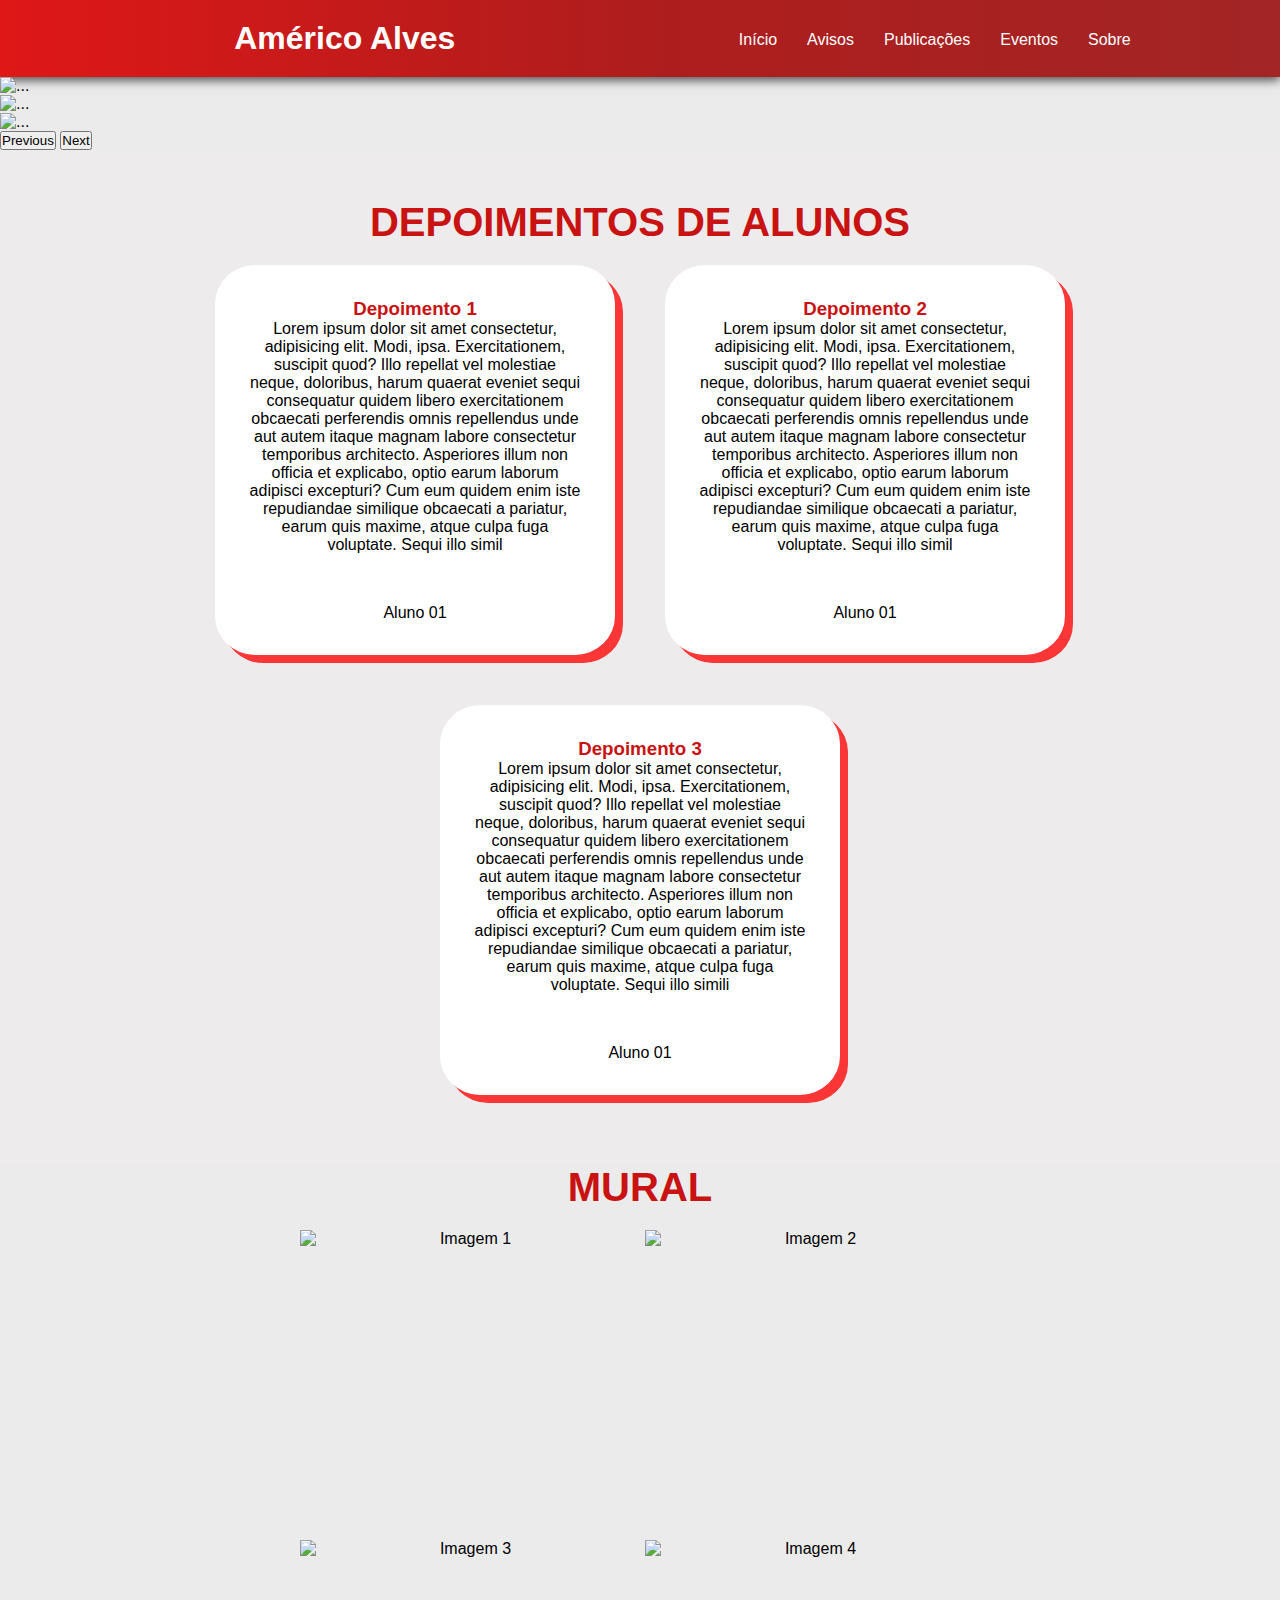
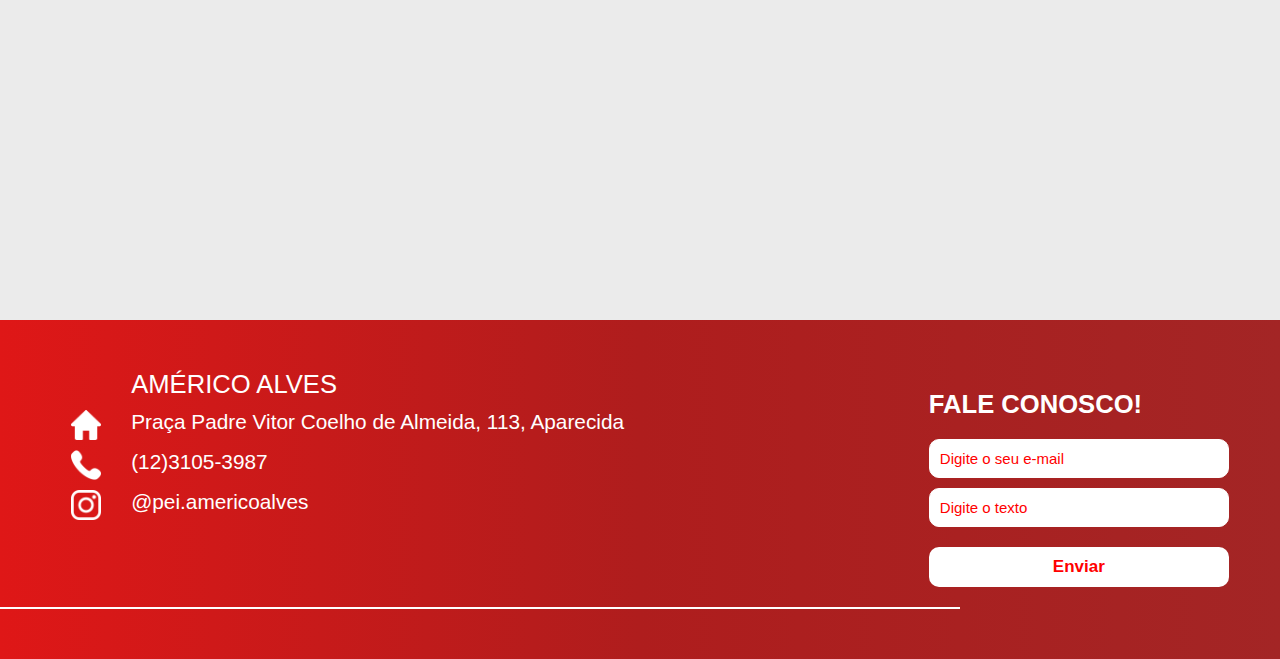
==== index.html @ 0c9ecbf3 "ajustando site" ====
<!DOCTYPE html>
<html lang="pt-BR">

<head>
  <meta charset="UTF-8">
  <meta name="viewport" content="width=device-width, initial-scale=1.0">
  <title>Escola Américo Alves</title>
  <link rel="shortcut icon" href="img/Logo Américo-depositphotos-bgremover (1).png">
  <link href="https://cdn.jsdelivr.net/npm/remixicon@3.2.0/fonts/remixicon.css" rel="stylesheet">
  <link rel="stylesheet" href="estilos/style.css">
  <link rel="stylesheet" href="estilos/responsive.css">
  <link href="https://cdn.jsdelivr.net/npm/bootstrap@5.3.1/dist/css/bootstrap.min.css" rel="stylesheet" integrity="sha384-4bw+/aepP/YC94hEpVNVgiZdgIC5+VKNBQNGCHeKRQN+PtmoHDEXuppvnDJzQIu9" crossorigin="anonymous">
</head>

<body>
  <header>
    <nav class="nav-bar">
        <div class="logo">
            <img class="logoamerico" src="img/Logo Américo-depositphotos-bgremover (1).png" alt="">
           <h1>Américo Alves</h1>
        </div>
        <div class="nav-list">
            <ul>
              <li class="nav-item"><a href="/index.html" class="nav-link">Início</a></li>
              <li class="nav-item"><a href="/avisos.html" class="nav-link">Avisos</a></li>
              <li class="nav-item"><a href="/publicacoes.html" class="nav-link">Publicações</a></li>
              <li class="nav-item"><a href="/eventos.html" class="nav-link">Eventos</a></li>
              <li class="nav-item"><a href="/sobre.html" class="nav-link">Sobre</a></li>
            </ul>
        </div>
       

        <div class="mobile-menu-icon">
            <button onclick="menuShow()"><img class="icon" src="img/menu-aberto.png"alt=""></button>
        </div>
    </nav>
    <div class="mobile-menu">
        <ul>
            <li class="nav-item"><a href="index.html" class="nav-link">Início</a></li>
            <li class="nav-item"><a href="avisos.html" class="nav-link">Avisos</a></li>
            <li class="nav-item"><a href="publicacoes.html" class="nav-link">Publicações</a></li>
            <li class="nav-item"><a href="eventos.html" class="nav-link">Eventos</a></li>
            <li class="nav-item"><a href="sobre.html" class="nav-link">Sobre</a></li>
        </ul>

    </div>
</header>


  <!-- carrossel bootstrap-->
  <div id="carouselExample" class="carousel slide">
    <div class="carousel-inner">
      <div class="carousel-item active">
        <img src="img/Banners Site américo (1).png" class="d-block w-100" alt="...">
      </div>
      <div class="carousel-item">
        <img src="img/Banners Site américo.png" class="d-block w-100" alt="...">
      </div>
      <div class="carousel-item">
        <img src="img/Banners Site américo (1).png" class="d-block w-100" alt="...">
      </div>
    </div>
    <button class="carousel-control-prev" type="button" data-bs-target="#carouselExample" data-bs-slide="prev">
      <span class="carousel-control-prev-icon" aria-hidden="true"></span>
      <span class="visually-hidden">Previous</span>
    </button>
    <button class="carousel-control-next" type="button" data-bs-target="#carouselExample" data-bs-slide="next">
      <span class="carousel-control-next-icon" aria-hidden="true"></span>
      <span class="visually-hidden">Next</span>
    </button>
  </div>

  <main>
  

    <section class="depoimentos">
      <h2 class="depoimentos__titulo">DEPOIMENTOS DE ALUNOS</h2>
      <div class="depoimentos__cards">

        <div class="cards">
          <h3>Depoimento 1</h3>
          <p>Lorem ipsum dolor sit amet consectetur, adipisicing elit. Modi, ipsa. Exercitationem, suscipit quod? Illo repellat vel molestiae neque, doloribus, harum quaerat eveniet sequi consequatur quidem libero exercitationem obcaecati perferendis omnis repellendus unde aut autem itaque magnam labore consectetur temporibus architecto. Asperiores illum non officia et explicabo, optio earum laborum adipisci excepturi? Cum eum quidem enim iste repudiandae similique obcaecati a pariatur, earum quis maxime, atque culpa fuga voluptate. Sequi illo simil  </p>
          <p class="footer-card">Aluno 01</p>
          
        </div>
        <div class="cards">
          <h3>Depoimento 2</h3>
          <p>Lorem ipsum dolor sit amet consectetur, adipisicing elit. Modi, ipsa. Exercitationem, suscipit quod? Illo repellat vel molestiae neque, doloribus, harum quaerat eveniet sequi consequatur quidem libero exercitationem obcaecati perferendis omnis repellendus unde aut autem itaque magnam labore consectetur temporibus architecto. Asperiores illum non officia et explicabo, optio earum laborum adipisci excepturi? Cum eum quidem enim iste repudiandae similique obcaecati a pariatur, earum quis maxime, atque culpa fuga voluptate. Sequi illo simil </p>
          <p class="footer-card">Aluno 01</p>
        </div>
        <div class="cards">
          <h3>Depoimento 3</h3>
          <p>Lorem ipsum dolor sit amet consectetur, adipisicing elit. Modi, ipsa. Exercitationem, suscipit quod? Illo repellat vel molestiae neque, doloribus, harum quaerat eveniet sequi consequatur quidem libero exercitationem obcaecati perferendis omnis repellendus unde aut autem itaque magnam labore consectetur temporibus architecto. Asperiores illum non officia et explicabo, optio earum laborum adipisci excepturi? Cum eum quidem enim iste repudiandae similique obcaecati a pariatur, earum quis maxime, atque culpa fuga voluptate. Sequi illo simili
          </p>
          <p class="footer-card">Aluno 01</p>
        </div>
      </div>
    </section>



    <section class="mural">
      <h2 class="mural__titulo">MURAL</h2>
      <div class="mural__imagens">
        <img src="img/jovens1.jpg" alt="Imagem 1">
        <img src="img/jovens2.jpg" alt="Imagem 2">
        <img src="img/jovens3.jpg" alt="Imagem 3">
        <img src="img/jovens4.jpg" alt="Imagem 4">
      </div>
    </section>

    
    <footer>
      <div class="container-footer">
          <div class="row-footer">    
              <!-- footer col-->
              <div class="footer-col">
                <div class="container-logo">
                <img src="img/Logo Américo-depositphotos-bgremover (1).png" alt="">
                  <h4>Américo Alves</h4>
                </div>
                  <ul>
                    <li class="list-contato"><img class="icons" src="img/casa.png" alt="">
                      <p>Praça Padre Vitor Coelho de Almeida, 113, Aparecida </p>
                    </li>

                    <li class="list-contato"><img class="icons" src="img/telefone.png" alt="">
                      <p>(12)3105-3987</p>
                    </li> 

                    <li class="list-contato"><img class="icons" src="img/logotipo-do-instagram.png" alt="">
                      <p>@pei.americoalves</p>                 
                    </li> 

                  </ul>
              </div>
       
              <div class="faleconosco" >
                  <h4>Fale Conosco!</h4>
                  <div class="form-faleconosco" >
                      <form>
                          <input type="email" placeholder="Digite o seu e-mail" required>
                          <input type="text" placeholder="Digite o texto" required>
                          <button>Enviar</button>
                      </form>
                  </div>
              </div>
          </div>
      </div>
      <div class="linha"></div>
  </footer>
    

  </main>
</body>
</html>




<script src="script.js"> </script>
<script src="https://cdn.jsdelivr.net/npm/bootstrap@5.3.1/dist/js/bootstrap.bundle.min.js" integrity="sha384-HwwvtgBNo3bZJJLYd8oVXjrBZt8cqVSpeBNS5n7C8IVInixGAoxmnlMuBnhbgrkm" crossorigin="anonymous"></script>

</body>
</html>
---- estilos/style.css ----
@import url('https://fonts.googleapis.com/css2?family=Montserrat:ital,wght@0,100;0,200;0,300;0,400;0,500;0,600;0,700;0,800;0,900;1,100;1,200;1,300;1,400;1,500;1,600;1,700;1,800;1,900&family=Poppins:ital,wght@0,100;0,200;0,300;0,400;0,500;0,600;0,700;0,800;0,900;1,100;1,200;1,300;1,400;1,500;1,600;1,700;1,800;1,900&display=swap');
@import url('https://fonts.googleapis.com/css2?family=Poppins:wght@200;300;400;500;600;700&display=swap');
@import url('https://fonts.googleapis.com/css2?family=Inter:wght@200;300;400;500&display=swap');

* {
	margin: 0;
	padding: 0;
	box-sizing: border-box;
	font-family: sans-serif;
}

:root {
  --bgcolor: #EBEBEB;
  --vermelhoescuro:#950303 ;
  --vermelhoclaro:#c91212;;
}

body {
	background-color: var(--bgcolor);
}

html, body {
  overflow-x: hidden;
 }

a{
  text-decoration: none;
}

header {
  background-image: linear-gradient(to right, #df1717,#af1d1d, #a32525);
  box-shadow: 0px 3px 10px #464646;
}

.icon{
  width: 20px;
}
.nav-bar {
    padding: 20px 0px 20px 0px;
    display: flex;
    align-items: center;
    justify-content: space-around;
    flex-direction: row;
    align-content: center;
    
  }

.logo {
    display: flex;
    align-items: center;
    gap: 15px;
}

.logo img {
  width: 85px;
 }

.logo h1 {
  font-size: 2rem;
  margin: 0;
  color: #FFFFFF;
  
 }

.nav-list {
    display: flex;
    align-items: center;
    color: white;
    font-size: 1.3rem;
}

.nav-list ul {
    display: flex;
    justify-content: center;
    list-style: none;
    margin: 0;
    font-size: 1.2rem;
}

.nav-item {
    margin: 0 15px;
}

.nav-link {
    text-decoration: none;
    font-size: 1rem;
    color: #fff;
    font-weight: 400;
    transition: 0.6s;
}
.nav-link:hover {
  border-bottom:1.5px solid #FFFFFF;
}

.mobile-menu-icon {
    display: none;
}

.mobile-menu {
    display: none;
}

main{
  background-color: var(--bgcolor);
}

  
/* =====================================*/
/* Estilos para a seção de depoimentos */
/* =====================================*/
.depoimentos {
    background-color: #edebeb; 
    padding: 20px;
    text-align: center;
  }
  
  .depoimentos__titulo {
    color: var(--vermelhoclaro); 
    font-size: 2.5rem;
    margin-top: 30px;
  }
    
  .depoimentos__cards {
    display: flex;
    flex-direction: row;
    justify-content: center;
    align-items: center;
    
    gap: 50px;
    flex-wrap: wrap;
    margin: 20px 0px 50px 0px;
  }

  .cards {
    background-color: rgb(255, 255, 255);
    padding: 33px;
    width: 400px;
    height: 100%;
    box-shadow: 8px 8px  rgba(255, 0, 0, 0.772);
    display: flex;
    border-radius: 10% ;
    align-items: center;
    text-align: center;
    flex-direction: column;
    transition: 0.5s;  
}
.cards:hover{
    transform: scale(1.05);
    color: #FFFFFF;
    box-shadow: 12px 12px  rgb(255, 0, 0);
}

  .cards h3 {
    color: var(--vermelhoclaro); 
  }
  .cards p {
    color: #000000; 
    font-size: 1rem;
  }

.footer-card{
  margin-top: 50px;
}
  
.mural {
    background-color: #EBEBEB; 
    text-align: center;
  }
  
  .mural__titulo {
    color: var(--vermelhoclaro); 
    font-size: 2.5rem;
  }
  
  .mural__imagens {
    display: grid;
    grid-template-columns: repeat(2, 1fr); 
    grid-template-rows: repeat(2, 300px); 
    gap: 10px; 
    margin: 20px 300px 80px 300px;
    margin-top: 20px;
    margin-left: 300px;
    margin-right: 300px;
  }
  
  .mural__imagens img {
    width: 100%;
    height: 100%;
    object-fit: cover;  
  }



footer{
  background-image: linear-gradient(to right, #df1717,#af1d1d, #a32525);
  padding: 50px 0;
  

}

.container-footer{
    max-width: 1400px;
    padding: 0 4%;
    margin: auto;
   
}
.row-footer{
    display: flex;
    
    justify-content: space-between; 

}

.list-contato{
  display: flex;
  flex-direction: column;
  padding-left: 20px;
  color: white;
  font-size: 1.3rem;
}
.list-contato .icons{
  width: 30px;
  height: 30px;
}

.footer-col img{
  width:80px;
}

.footer-col h4{
    font-size: 1.6rem;
    color: white;
    font-weight: 500;
    position: relative;
    text-transform: uppercase;
    width: 250px;
    height: 30px;
    margin: 0;
    display: flex;
    flex-direction: row;
}


.container-logo{
  width: 350px;

  display: flex;
  flex-direction: row;
  align-items: center;
}

.footer-col ul{
    list-style: none;
    padding: 0;
    width: 100%;  
}

.footer-col ul li{
    margin: 10px 0;
    width:100%;
    display: flex;
    flex-direction: row;
    gap: 30px;
}

.footer-col ul li a{
    font-size: 1.2rem;
    text-transform: capitalize;
    color: white;
    text-decoration: none;
    font-weight: 300;
    display: block;
    transition: all 0.3s ease;
    
}
.footer-col ul li a:hover{
    color: #cecdcd;
    padding-left: 10px;
}

.faleconosco{ 
  display: flex;
  flex-direction: column;
  margin-top: 20px;
  width: 300px;
}
.faleconosco h4{ 
  font-size: 1.6rem;
  color: #FFFFFF;
  text-transform: uppercase;
  padding-bottom: 20px ;
}
.faleconosco form{ 
  display: flex;
  flex-direction: column;
  gap: 10px;
}

.faleconosco .form-faleconosco input{
    width: 100%;
    padding: 10px;
    font-size: 15px;
    outline: none;
    border: 1px solid white;
    color: rgb(255, 1, 1);
    background-color: #ffffff;
    border-radius: 10px;
}

.faleconosco .form-faleconosco input::placeholder{
    color: rgb(255, 0, 0);
}
.faleconosco .form-faleconosco button{
    width: 100%;
    margin-top: 10px;
    padding: 10px; 
    font-size: 17px;
    outline: none;
    border: none;
    cursor: pointer;
    color: #ff0000;
    border-radius: 3px;
    font-weight: bold;
    background-color: white;  
    border-radius: 10px;      
}
.linha{
  width: 75%;
  border: 1px solid #ffffff;
  margin-top: 20px;
}

  @media screen and (min-width: 1025px) and (max-width: 1200px) {

    .logo img {
      width: 85px;
     }
    
     .logo h1 {
      font-size: 1.8rem;
      margin: 0;
     }
    
     .nav-bar {
      padding: 20px 0px 20px 0px;
      display: flex;
      align-items: center;
      justify-content: space-around;
      flex-direction: row;
      align-content: center;
    }

    .cards {
      width: 600px; 
      display: flex;
     }

    .depoimentos__cards {
      gap: 50px;
      margin: 20px 0px 50px 0px;
    }
    .depoimentos__titulo{
      margin-top: 50px;
    }

    .mural__imagens {
      margin: 70px 100px;
  }
 
  }
/*========================================*/
/*========================================*/ 






@media screen and (min-width:769px) and (max-width: 1024px) {

.logo img {
  width: 80px;
 }

 .logo h1 {
  font-size: 1.6rem;
  margin: 0;
 }

 .nav-bar {
  padding: 20px 0px 20px 0px;
  display: flex;
  align-items: center;
  justify-content: space-around;
  flex-direction: row;
  align-content: center;
}
  .cards {
    width: 580px;
    display: flex;
  } 
  .depoimentos__cards{
    gap: 50px;
    margin-top: 20px;
  }
  .mural__imagens {
    margin: 20px 100px 40px 100px;
  }
     
}


/*========================================*/
/*========================================*/




/*========================================*/
/*========================================*/
@media screen and (min-width: 481px) and (max-width: 768px){

  .footer-col{
    width: 70%;
    margin-bottom: 30px;
}
  .logo img {
    width: 70px;
   }
   .logo h1 {
    font-size: 1.5rem;
    margin: 0;
   }

  .nav-bar {
    padding: 10px 0px 10px 0px;
    display: flex;
    align-items: center;
    justify-content: space-around;
    flex-direction: row;
    align-content: center;
}
.row-footer{
  flex-wrap: wrap;
}
.nav-item {
    display: none;
}
.login-button {
    display: none;
}
.mobile-menu-icon {
    display: block;
}
.mobile-menu-icon button {
    background-color: transparent;
    border: none;
    cursor: pointer;
}
.mobile-menu ul {
    display: flex;
    flex-direction: column;
    text-align: center;
    padding-bottom: 1rem;
    margin: 0;
    padding: 0;
    padding-bottom: 30px;
    color: #fff;
    background-image: linear-gradient(to right, #df1717,#af1d1d, #a32525);
}
.mobile-menu .nav-item {
    display: block;
    padding-top: 1.2rem;
}
.mobile-menu .login-button {
display: block;
padding: 1rem 2rem;
}

.mobile-menu .login-button button {
width: 100%;
}

.open {
display: block;
}

.cards {
width: 580px; 
display: flex;
font-size: 1rem;
}   

.depoimentos__cards {
gap: 30px;
margin-top: 10px;
}

.depoimentos__titulo {
font-size: 2rem;
}

.faleconosco{
margin-top: 0;
gap: 10px;
}
.faleconosco h4{
margin: 0;
padding-bottom: 0;
padding-top: 7px;
}
.mural__imagens {
margin: 20px 40px 40px 40px;
grid-template-columns: repeat(2, 1fr);
grid-template-rows: repeat(2, 150px);
}
.mural__titulo{
font-size: 1.8rem;
}
.footer-col ul li {
padding: 0;
font-size: 1rem;
}
.container-logo img {
width: 50px;
position: relative;
right: 10px;
}

.footer-col ul li {
gap: 20px;
}

}

/*========================================*/
/*========================================*/





/*========================================*/
/*========================================*/
@media screen and (max-width: 480px) {

.logo img {
  width: 60px;
}
.logo h1 {
  font-size: 1.2rem;
  margin: 0;
}
.row-footer{
  flex-wrap: wrap;
}
.nav-bar {
  padding: 10px 10px 10px 10px;
}
.nav-item {
  display: none;
}
.login-button {
  display: none;
}
.mobile-menu-icon {
  display: block;  
}
.mobile-menu-icon button {
    background-color: transparent;
    border: none;
    cursor: pointer;
}
.mobile-menu ul {
    display: flex;
    flex-direction: column;
    text-align: center;
    padding-bottom: 1rem;
    margin: 0;
    padding: 0;
    padding-bottom: 30px;
    color: #fff;
    background-image: linear-gradient(to right, #df1717,#af1d1d, #a32525);
}
.mobile-menu .nav-item {
    display: block;
    padding-top: 1.2rem;
}
.mobile-menu .login-button {
    display: block;
    padding: 1rem 2rem;
}
.mobile-menu .login-button button {
    width: 100%;

}
.mobile-menu-icon {
  display: block;
  
}
.open {
    display: block;
}
  .depoimentos__cards {
    margin-top: 20px;
  }
  .depoimentos__titulo {
    font-size: 1.8rem;
    padding-top: 0;
    margin: 0;
  }

  .depoimentos__cards{
    gap: 30px;
  }

  .cards {
    width: 400px; 
    display: flex;
    font-size: 1rem;
   }

   .cards p {
   font-size: 0.8rem;
   }

   .cards h3 {
    font-size: 1.4rem;
   }

  .mural__imagens {
    margin: 20px 40px 40px 40px;
    grid-template-columns: repeat(2, 1fr);
    grid-template-rows: repeat(2, 150px);
   }
   .mural__titulo{
    font-size: 1.8rem;
   }

.container-logo  {
  width: 100%;
  margin-bottom: 10px;
  display: flex;
  align-items: center;
  flex-direction: column;
}
.container-logo img {
 width: 60px;
}
.footer-col h4 {
  width: 100%;
  font-size: 1.3rem;
  display: flex;
  align-items: center;
  justify-content: center;
}

.footer-col ul{
  display: flex;
  flex-direction: column;
  justify-content: center;
  align-items: center;
  width: 100%;
}
.footer-col ul li {
  font-size: 1rem;
  gap: 10px;
  width: 70%;
  display: flex;
  padding: 0;

}

.list-contato .icons {
  width: 20px;
  height: 20px;
}

.container-footer {
  padding: 0 30px;
}

.faleconosco h4{
font-size: 1.3rem;
text-align: center;
}
.row-footer{
  justify-content: center;
  align-items: center;
}

.footer-col {
  display: flex;
  justify-content: center;
  align-content: center;
  flex-direction: column;
  align-items: center;
}
}
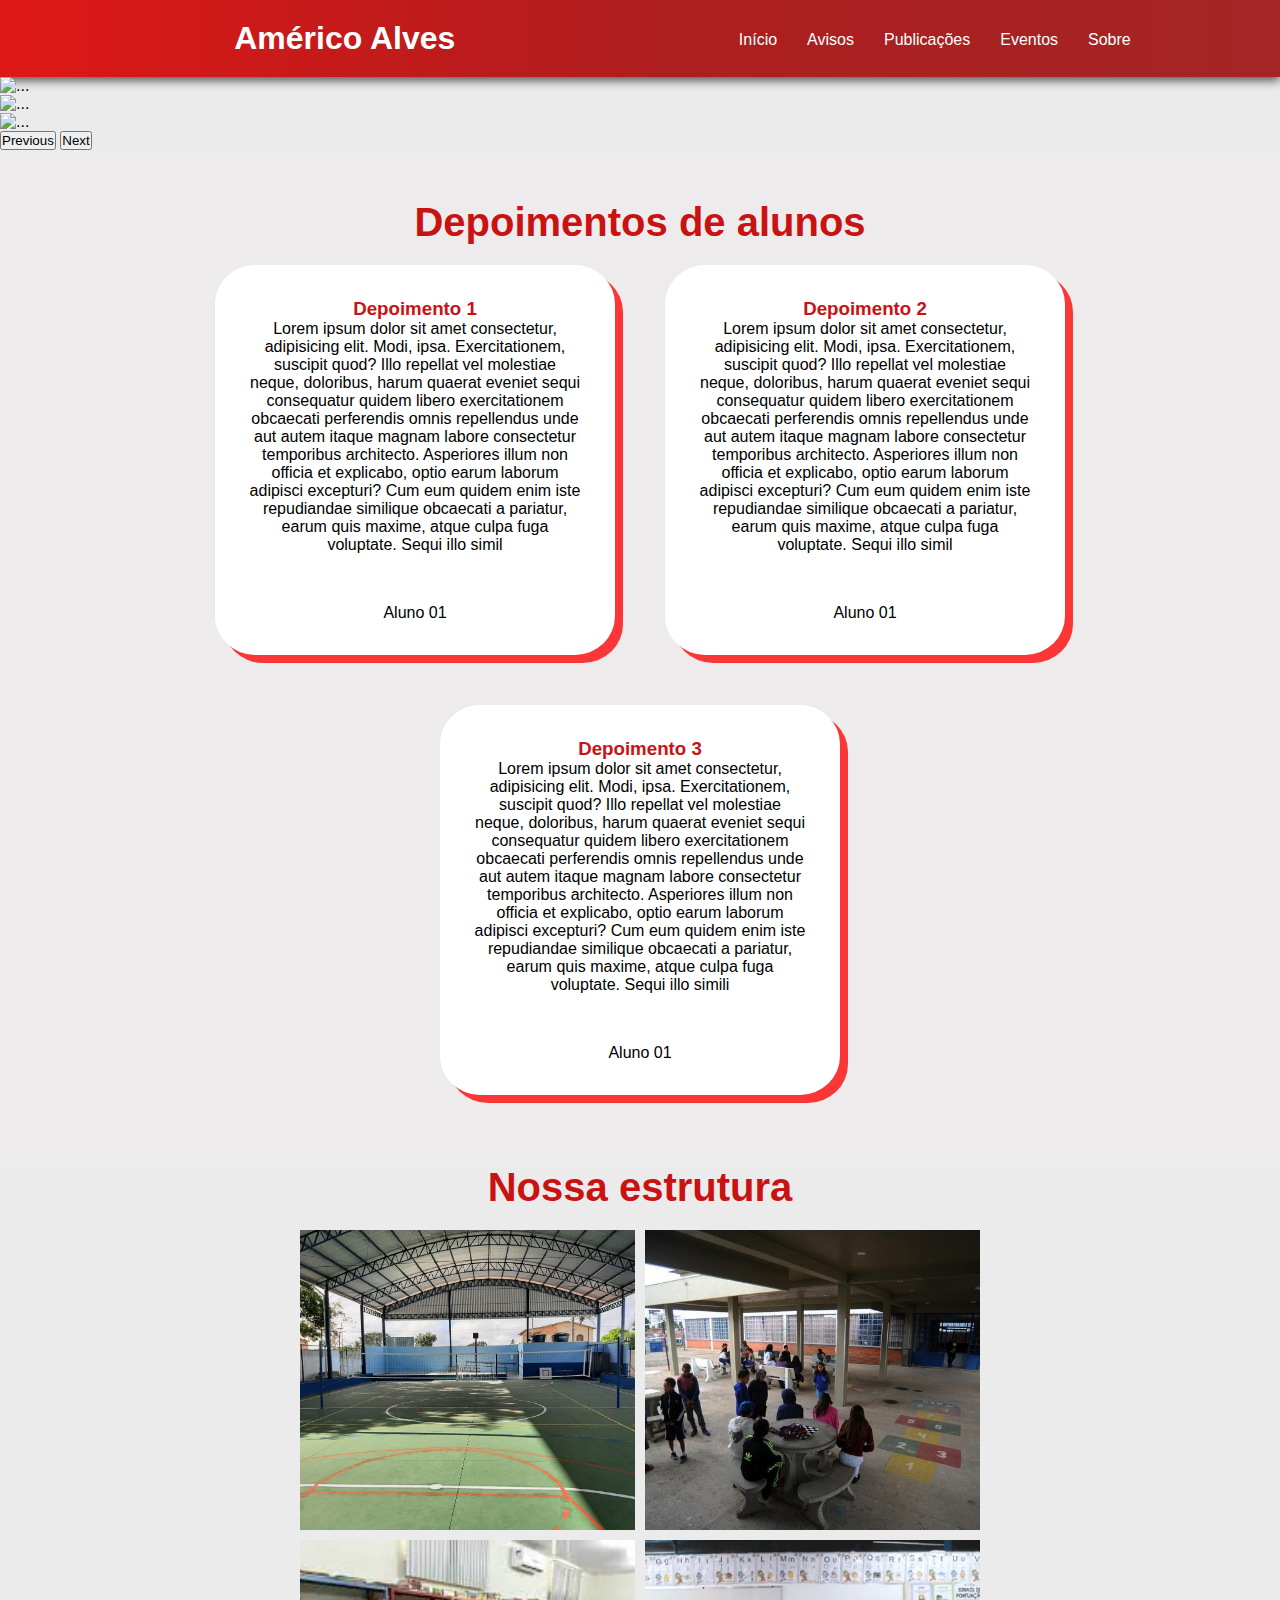
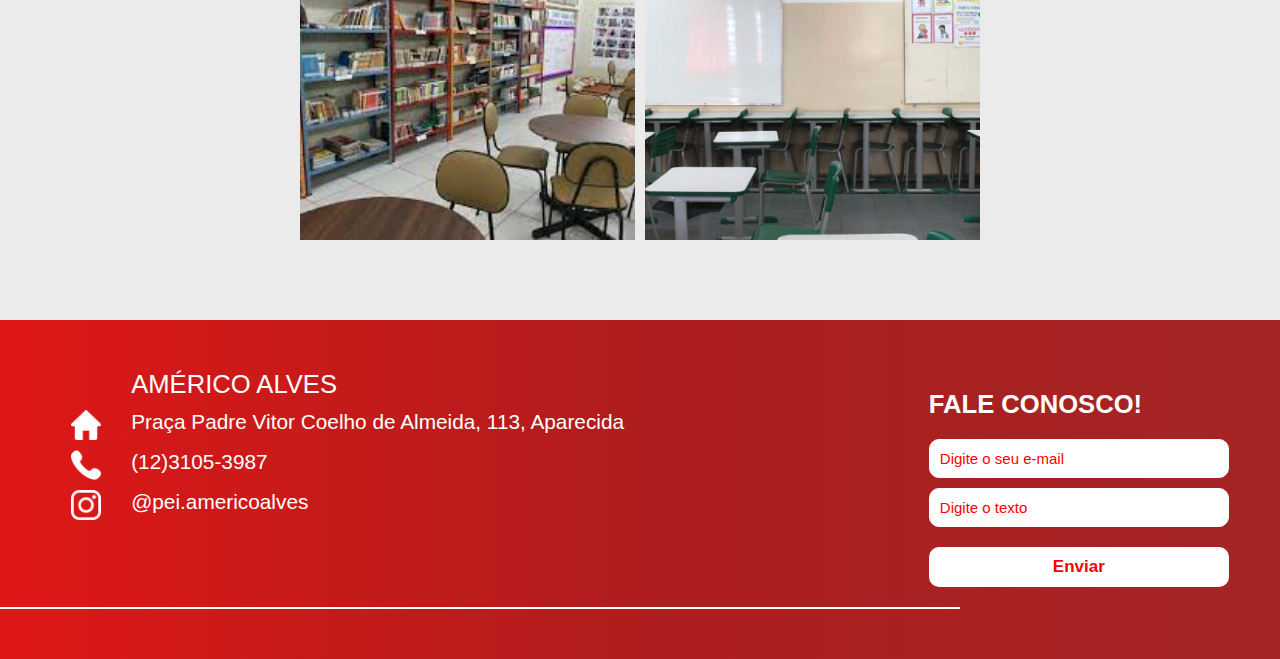
==== commit 24ad8f8b: "mudando imagens tela inicial" ====
--- a/index.html
+++ b/index.html
@@ -8,7 +8,6 @@
   <link rel="shortcut icon" href="img/Logo Américo-depositphotos-bgremover (1).png">
   <link href="https://cdn.jsdelivr.net/npm/remixicon@3.2.0/fonts/remixicon.css" rel="stylesheet">
   <link rel="stylesheet" href="estilos/style.css">
-  <link rel="stylesheet" href="estilos/responsive.css">
   <link href="https://cdn.jsdelivr.net/npm/bootstrap@5.3.1/dist/css/bootstrap.min.css" rel="stylesheet" integrity="sha384-4bw+/aepP/YC94hEpVNVgiZdgIC5+VKNBQNGCHeKRQN+PtmoHDEXuppvnDJzQIu9" crossorigin="anonymous">
 </head>
 
@@ -70,11 +69,11 @@
     </button>
   </div>
 
+
   <main>
   
-
     <section class="depoimentos">
-      <h2 class="depoimentos__titulo">DEPOIMENTOS DE ALUNOS</h2>
+      <h2 class="depoimentos__titulo">Depoimentos de alunos</h2>
       <div class="depoimentos__cards">
 
         <div class="cards">
@@ -100,14 +99,34 @@
 
 
     <section class="mural">
-      <h2 class="mural__titulo">MURAL</h2>
+      <h2 class="mural__titulo">Nossa estrutura</h2>
       <div class="mural__imagens">
-        <img src="img/jovens1.jpg" alt="Imagem 1">
-        <img src="img/jovens2.jpg" alt="Imagem 2">
-        <img src="img/jovens3.jpg" alt="Imagem 3">
-        <img src="img/jovens4.jpg" alt="Imagem 4">
+          <div class="mural__imagem">
+              <img src="img/Quadra.jpg" alt="Quadra">
+              <div class="overlay">
+                  <div class="text">Quadra</div>
+              </div>
+          </div>
+          <div class="mural__imagem">
+              <img src="img/patio.jpg" alt="Pátio">
+              <div class="overlay">
+                  <div class="text">Pátio</div>
+              </div>
+          </div>
+          <div class="mural__imagem">
+              <img src="img/salaleitura.jpg" alt="Sala de leitura">
+              <div class="overlay">
+                  <div class="text">Sala de leitura</div>
+              </div>
+          </div>
+          <div class="mural__imagem">
+              <img src="img/salaaula.jpg" alt="Salas">
+              <div class="overlay">
+                  <div class="text">Salas</div>
+              </div>
+          </div>
       </div>
-    </section>
+  </section>
 
     
     <footer>
@@ -150,7 +169,6 @@
       <div class="linha"></div>
   </footer>
     
-
   </main>
 </body>
 </html>
--- a/estilos/style.css
+++ b/estilos/style.css
@@ -161,18 +161,18 @@
 .footer-card{
   margin-top: 50px;
 }
-  
-.mural {
-    background-color: #EBEBEB; 
+
+  .mural {
+    background-color: #EBEBEB;
     text-align: center;
-  }
-  
-  .mural__titulo {
-    color: var(--vermelhoclaro); 
+}
+
+.mural__titulo {
+    color: var(--vermelhoclaro);
     font-size: 2.5rem;
-  }
-  
-  .mural__imagens {
+}
+
+.mural__imagens {
     display: grid;
     grid-template-columns: repeat(2, 1fr); 
     grid-template-rows: repeat(2, 300px); 
@@ -181,14 +181,46 @@
     margin-top: 20px;
     margin-left: 300px;
     margin-right: 300px;
-  }
-  
-  .mural__imagens img {
+}
+
+.mural__imagem {
+    position: relative;
+    overflow: hidden;
+}
+
+.mural__imagem img {
     width: 100%;
     height: 100%;
-    object-fit: cover;  
-  }
-
+    object-fit: cover;
+    transition: filter 0.5s;
+}
+
+.mural__imagem .overlay {
+    position: absolute;
+    top: 0;
+    left: 0;
+    width: 100%;
+    height: 100%;
+    background: rgba(0, 0, 0, 0.5);
+    display: flex;
+    justify-content: center;
+    align-items: center;
+    opacity: 0;
+    transition: opacity 0.5s;
+}
+
+.mural__imagem .overlay .text {
+    color: white;
+    font-size: 18px;
+}
+
+.mural__imagem:hover img {
+    filter: blur(3px);
+}
+
+.mural__imagem:hover .overlay {
+    opacity: 1;
+}
 
 
 footer{
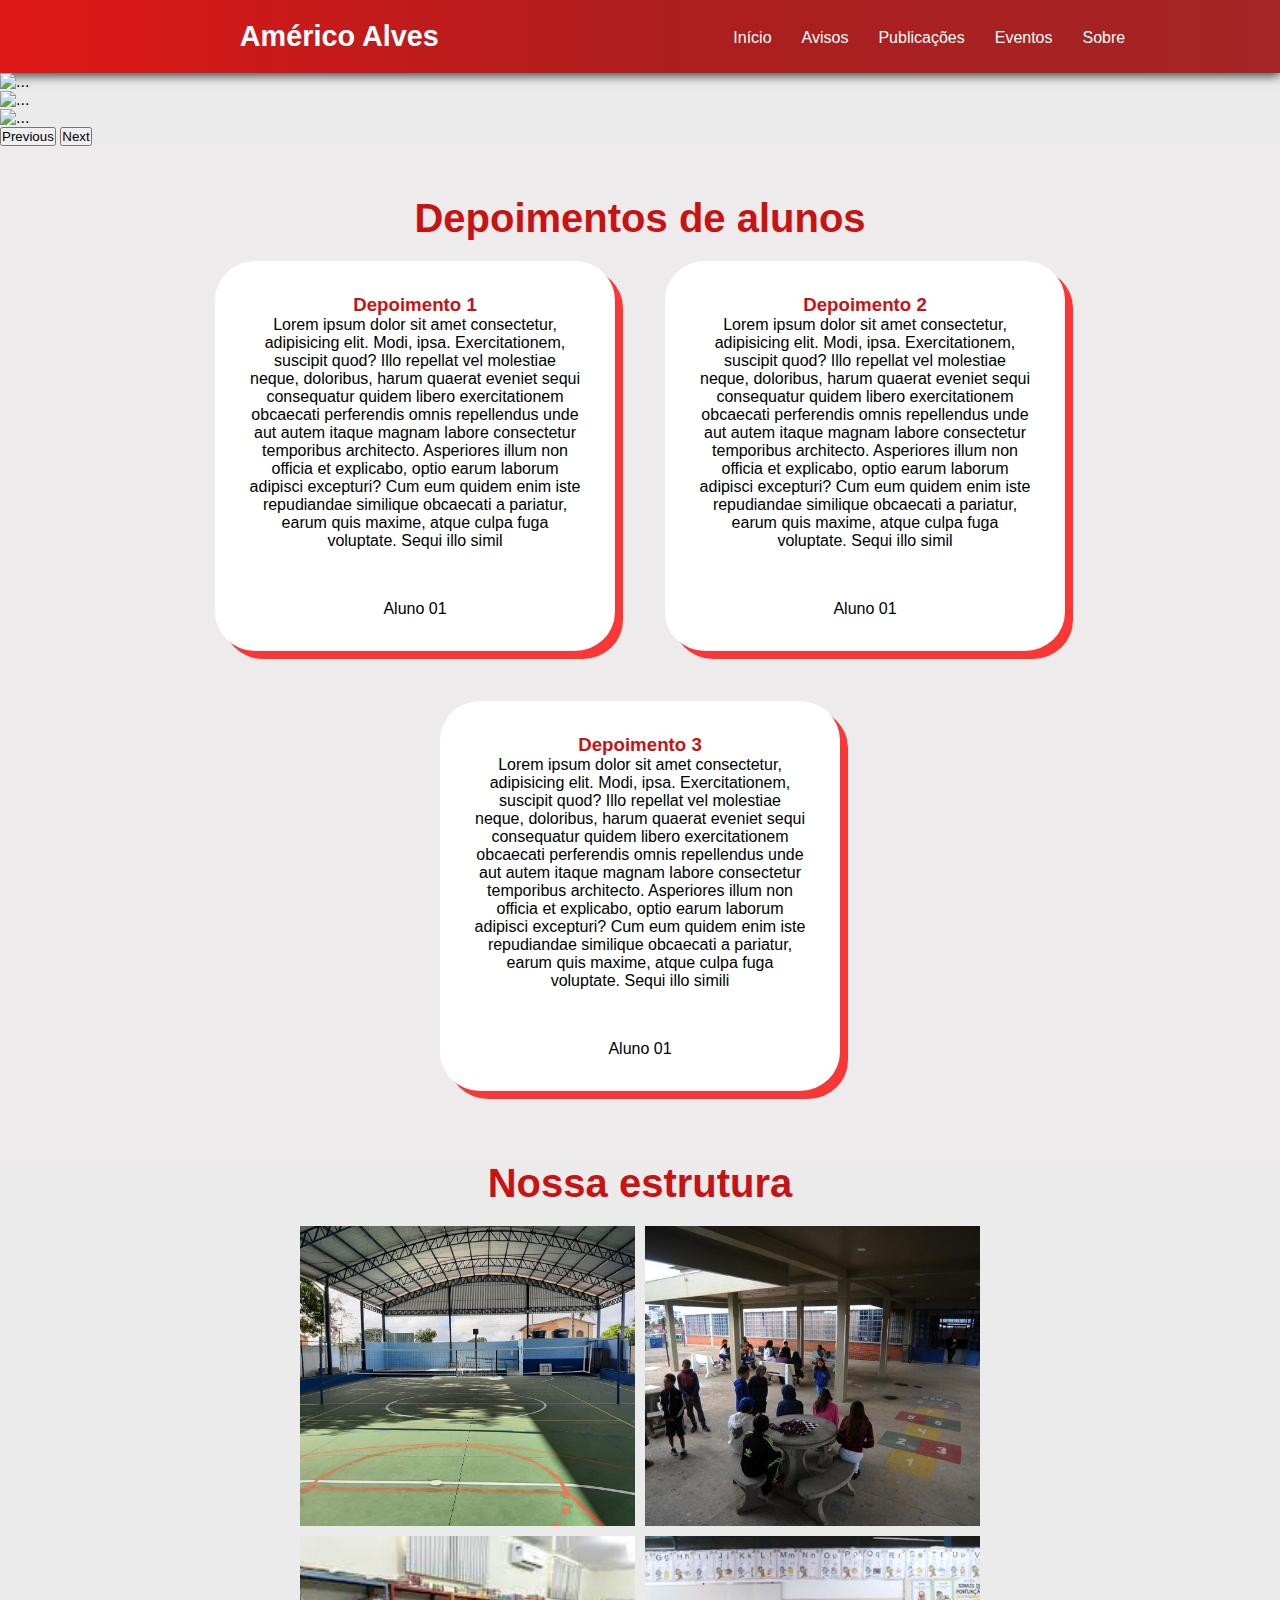
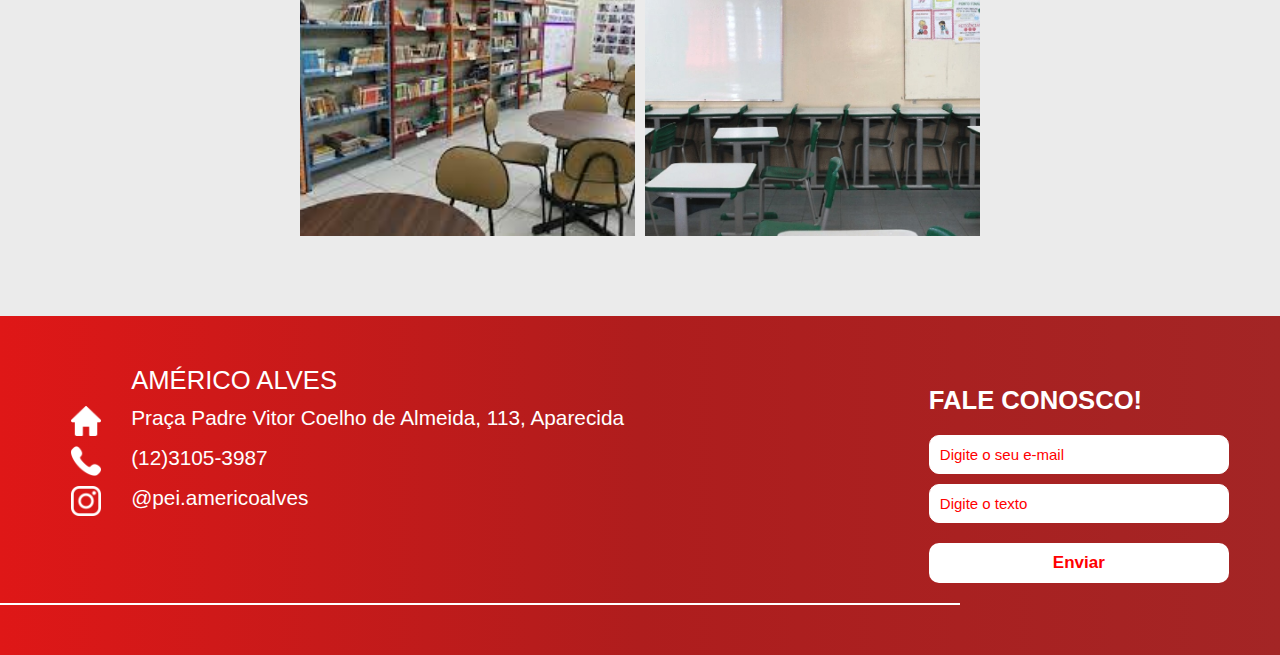
==== commit 16f3a47a: "arrumando algumas partes do código" ====
--- a/index.html
+++ b/index.html
@@ -46,6 +46,7 @@
 </header>
 
 
+
   <!-- carrossel bootstrap-->
   <div id="carouselExample" class="carousel slide">
     <div class="carousel-inner">
@@ -70,7 +71,7 @@
   </div>
 
 
-  <main>
+  <main class="main-inicio">
   
     <section class="depoimentos">
       <h2 class="depoimentos__titulo">Depoimentos de alunos</h2>
--- a/estilos/style.css
+++ b/estilos/style.css
@@ -19,6 +19,7 @@
 	background-color: var(--bgcolor);
 }
 
+
 html, body {
   overflow-x: hidden;
  }
@@ -35,6 +36,7 @@
 .icon{
   width: 20px;
 }
+
 .nav-bar {
     padding: 20px 0px 20px 0px;
     display: flex;
@@ -56,7 +58,7 @@
  }
 
 .logo h1 {
-  font-size: 2rem;
+  font-size: 1.8rem;
   margin: 0;
   color: #FFFFFF;
   
@@ -89,7 +91,7 @@
     transition: 0.6s;
 }
 .nav-link:hover {
-  border-bottom:1.5px solid #FFFFFF;
+  border-bottom: 1.5px solid #FFFFFF;
 }
 
 .mobile-menu-icon {
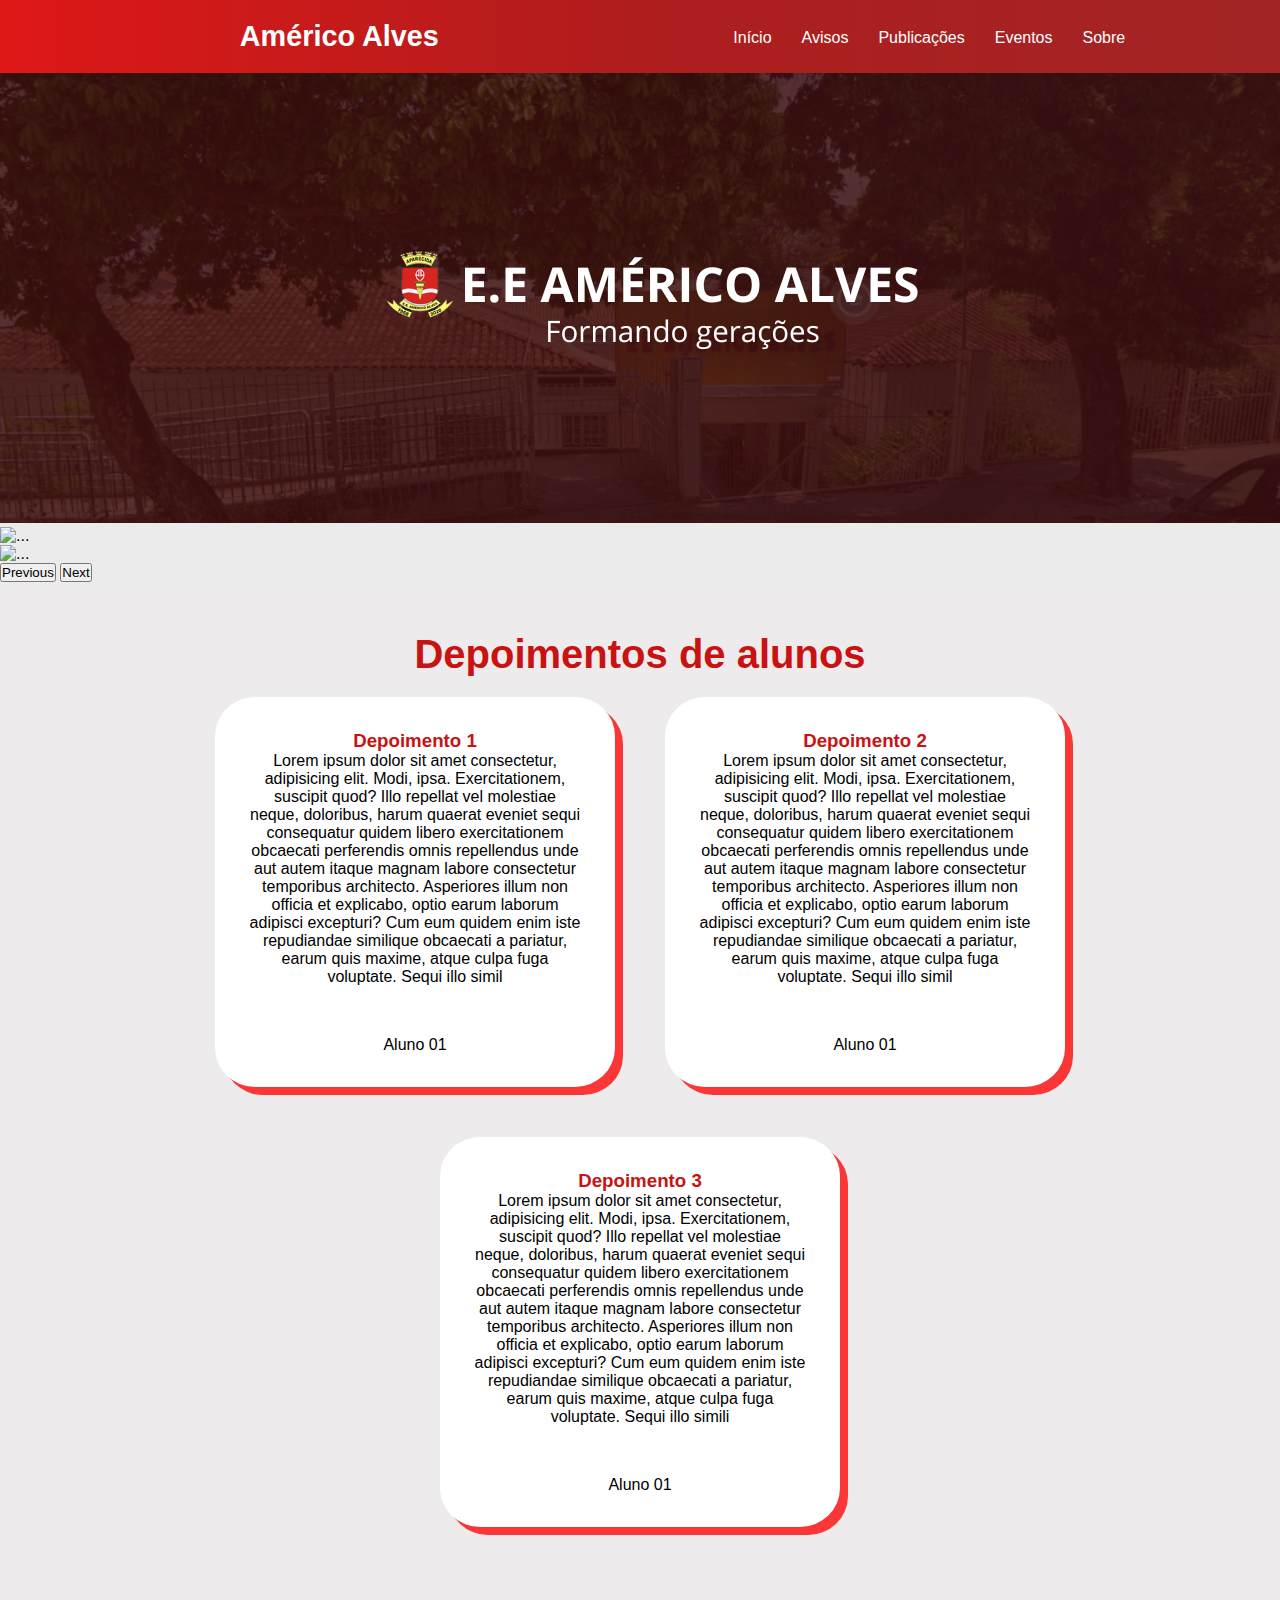
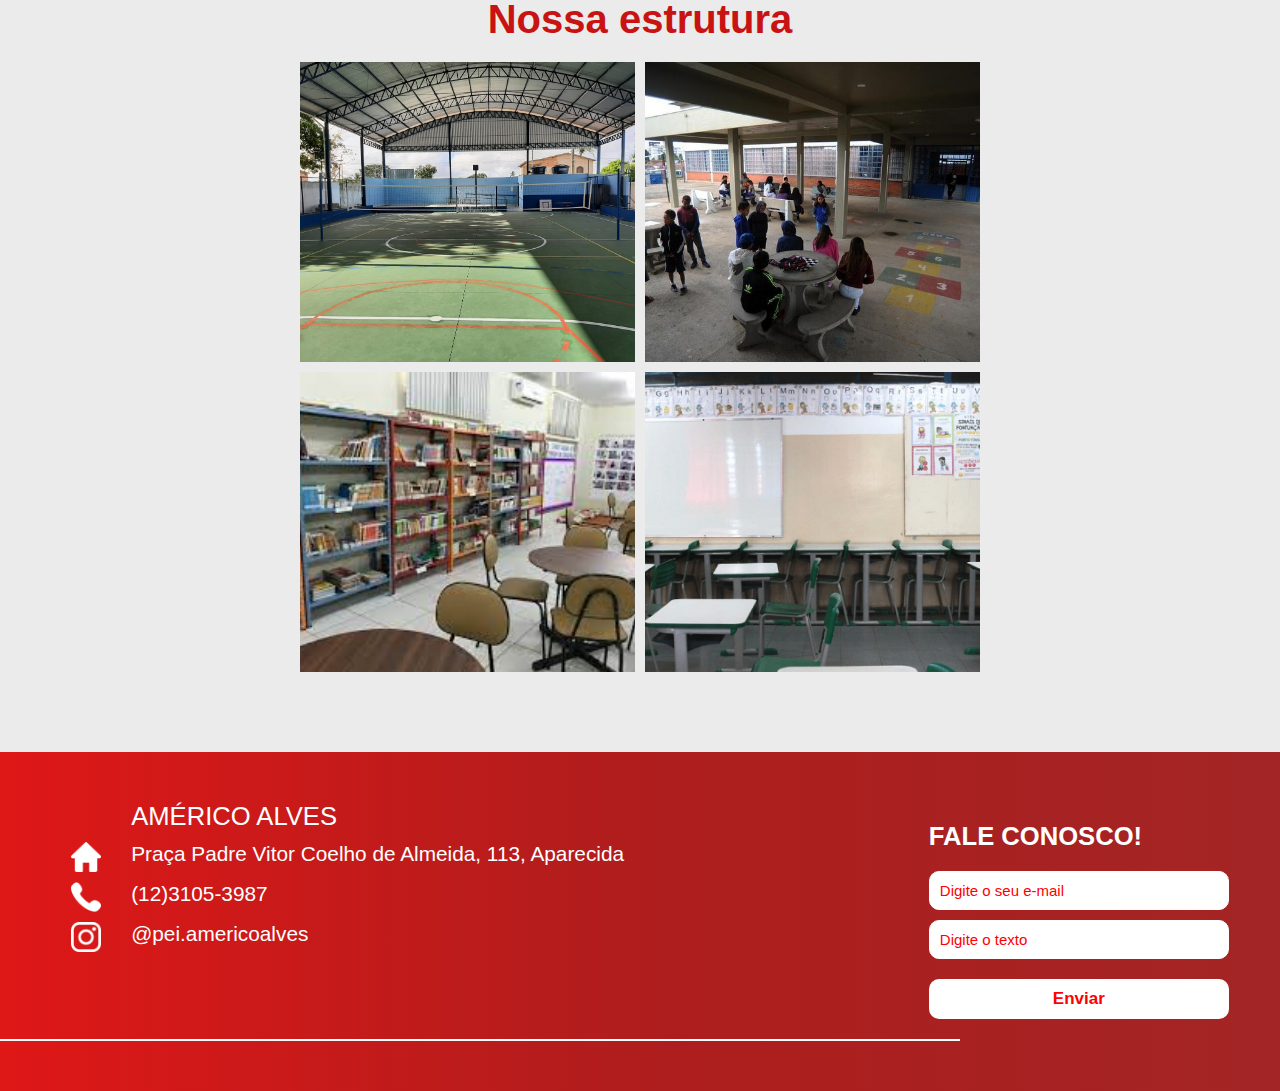
==== commit e5c55121: "arrumando site" ====
--- a/index.html
+++ b/index.html
@@ -7,8 +7,8 @@
   <title>Escola Américo Alves</title>
   <link rel="shortcut icon" href="img/Logo Américo-depositphotos-bgremover (1).png">
   <link href="https://cdn.jsdelivr.net/npm/remixicon@3.2.0/fonts/remixicon.css" rel="stylesheet">
+  <link href="https://cdn.jsdelivr.net/npm/bootstrap@5.3.1/dist/css/bootstrap.min.css" rel="stylesheet" integrity="sha384-4bw+/aepP/YC94hEpVNVgiZdgIC5+VKNBQNGCHeKRQN+PtmoHDEXuppvnDJzQIu9" crossorigin="anonymous">
   <link rel="stylesheet" href="estilos/style.css">
-  <link href="https://cdn.jsdelivr.net/npm/bootstrap@5.3.1/dist/css/bootstrap.min.css" rel="stylesheet" integrity="sha384-4bw+/aepP/YC94hEpVNVgiZdgIC5+VKNBQNGCHeKRQN+PtmoHDEXuppvnDJzQIu9" crossorigin="anonymous">
 </head>
 
 <body>
@@ -51,7 +51,7 @@
   <div id="carouselExample" class="carousel slide">
     <div class="carousel-inner">
       <div class="carousel-item active">
-        <img src="img/Banners Site américo (1).png" class="d-block w-100" alt="...">
+        <img src="img/banner1.png" class="d-block w-100" alt="...">
       </div>
       <div class="carousel-item">
         <img src="img/Banners Site américo.png" class="d-block w-100" alt="...">
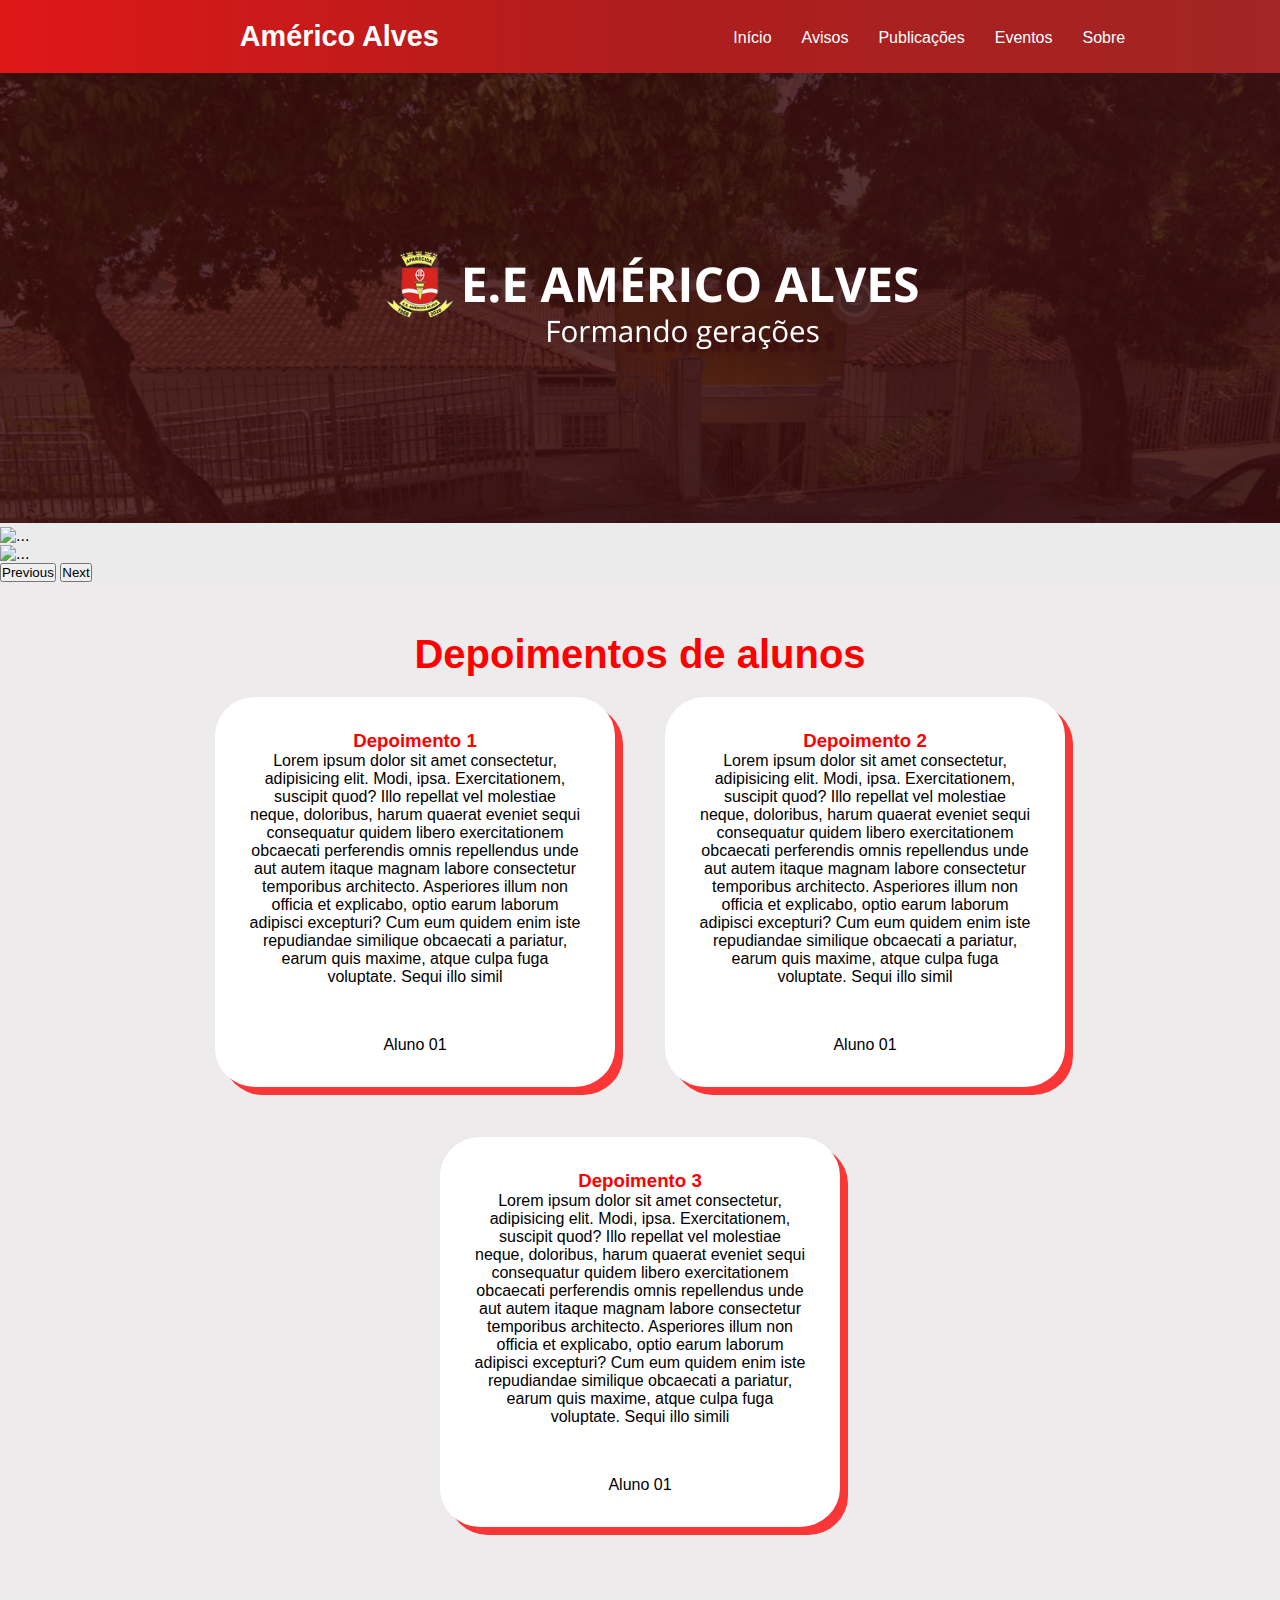
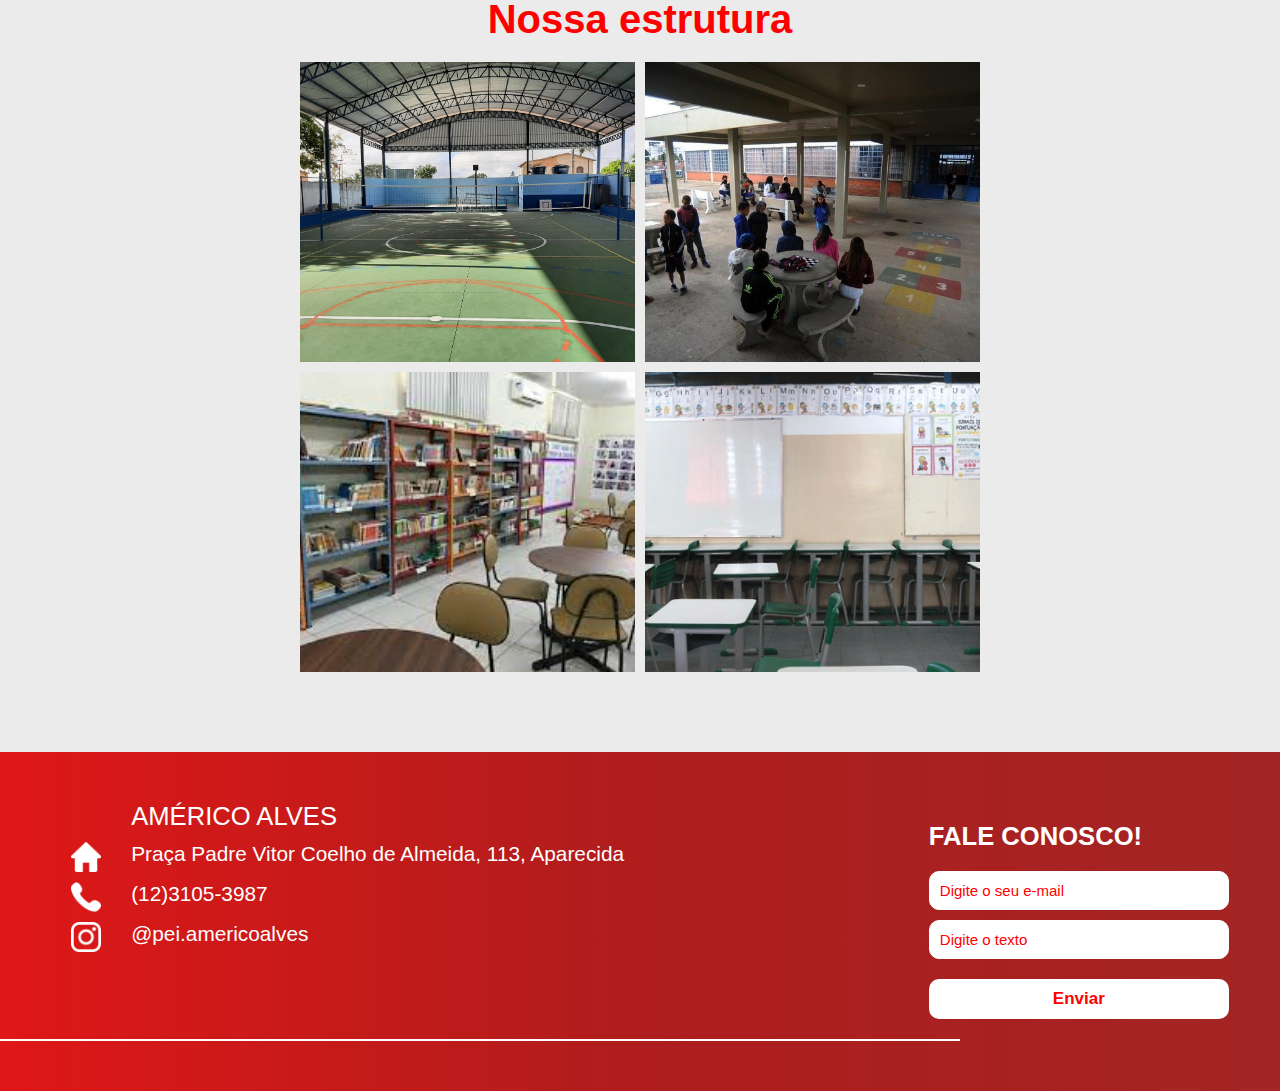
==== commit ebe1ec72: "ajustando titulos" ====
--- a/index.html
+++ b/index.html
@@ -20,11 +20,11 @@
         </div>
         <div class="nav-list">
             <ul>
-              <li class="nav-item"><a href="/index.html" class="nav-link">Início</a></li>
-              <li class="nav-item"><a href="/avisos.html" class="nav-link">Avisos</a></li>
-              <li class="nav-item"><a href="/publicacoes.html" class="nav-link">Publicações</a></li>
-              <li class="nav-item"><a href="/eventos.html" class="nav-link">Eventos</a></li>
-              <li class="nav-item"><a href="/sobre.html" class="nav-link">Sobre</a></li>
+              <li class="nav-item"><a href="index.html" class="nav-link">Início</a></li>
+              <li class="nav-item"><a href="avisos.html" class="nav-link">Avisos</a></li>
+              <li class="nav-item"><a href="publicacoes.html" class="nav-link">Publicações</a></li>
+              <li class="nav-item"><a href="eventos.html" class="nav-link">Eventos</a></li>
+              <li class="nav-item"><a href="sobre.html" class="nav-link">Sobre</a></li>
             </ul>
         </div>
        
@@ -74,7 +74,7 @@
   <main class="main-inicio">
   
     <section class="depoimentos">
-      <h2 class="depoimentos__titulo">Depoimentos de alunos</h2>
+      <h1 class="depoimentos__titulo">Depoimentos de alunos</h1>
       <div class="depoimentos__cards">
 
         <div class="cards">
--- a/estilos/style.css
+++ b/estilos/style.css
@@ -117,7 +117,7 @@
   }
   
   .depoimentos__titulo {
-    color: var(--vermelhoclaro); 
+    color: red; 
     font-size: 2.5rem;
     margin-top: 30px;
   }
@@ -153,7 +153,7 @@
 }
 
   .cards h3 {
-    color: var(--vermelhoclaro); 
+    color: red; 
   }
   .cards p {
     color: #000000; 
@@ -170,7 +170,7 @@
 }
 
 .mural__titulo {
-    color: var(--vermelhoclaro);
+    color: red;
     font-size: 2.5rem;
 }
 
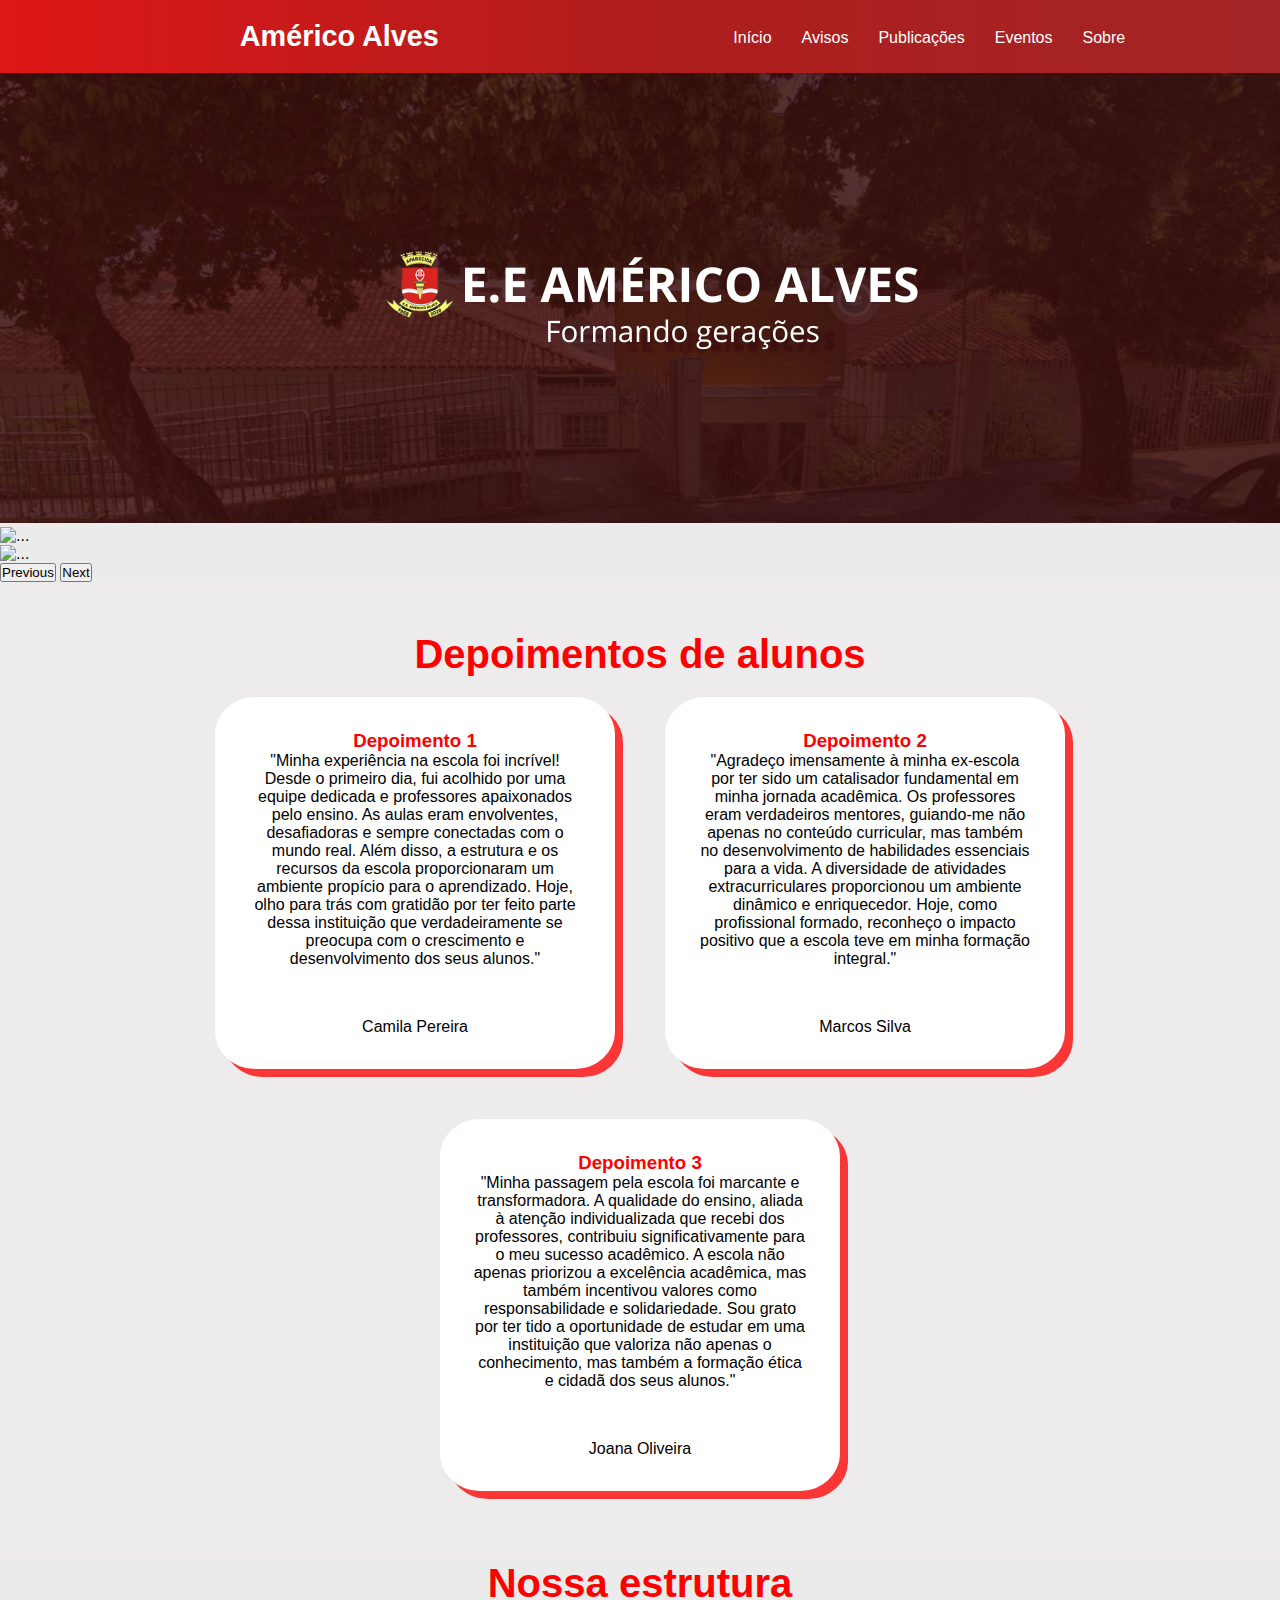
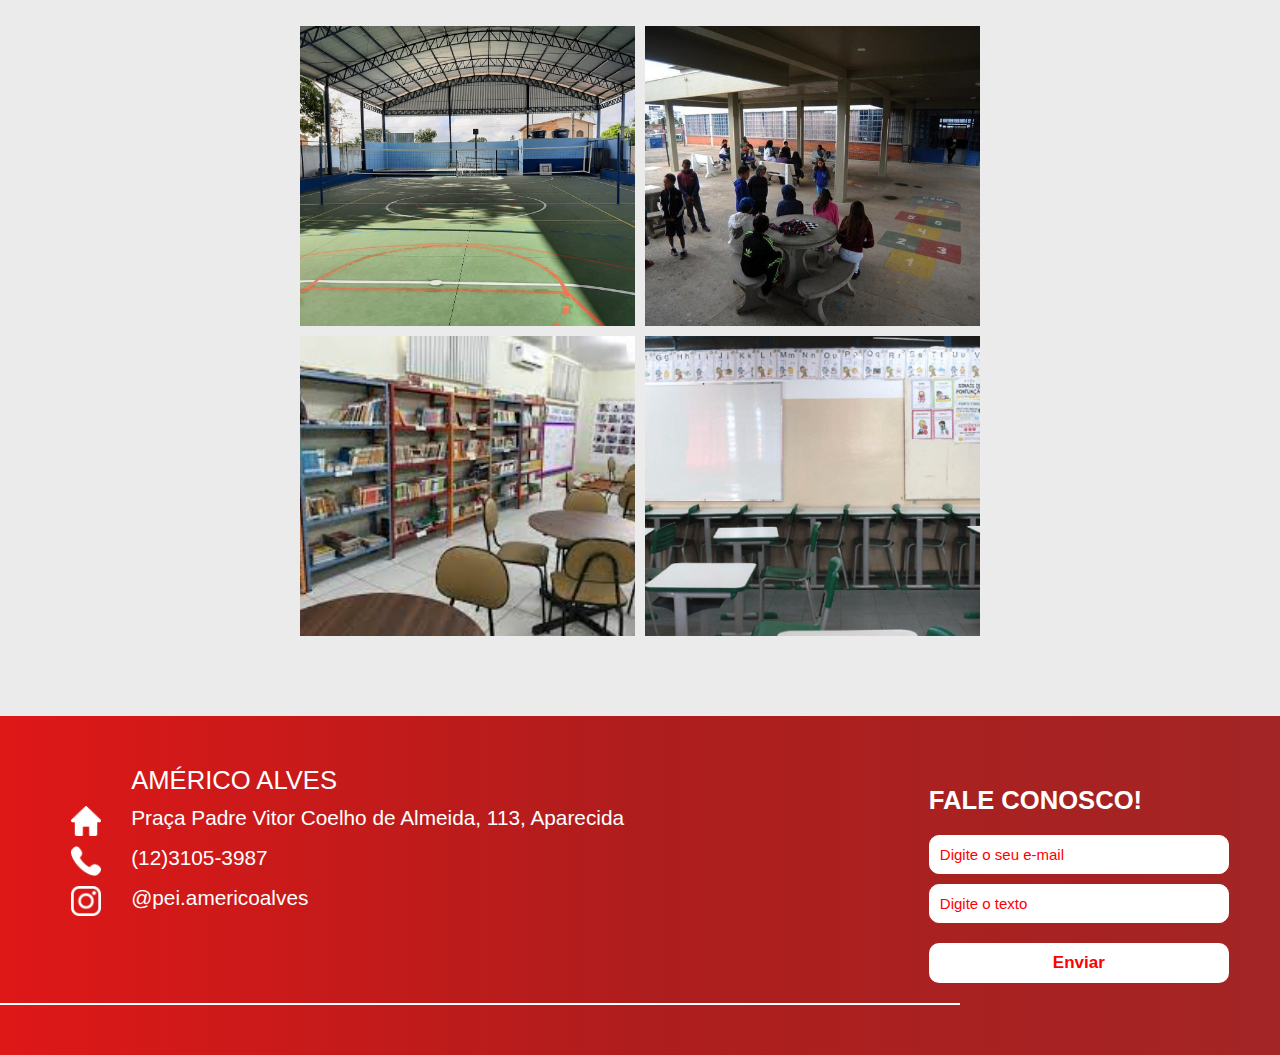
==== commit c4aee662: "arrumando textos site" ====
--- a/index.html
+++ b/index.html
@@ -79,20 +79,23 @@
 
         <div class="cards">
           <h3>Depoimento 1</h3>
-          <p>Lorem ipsum dolor sit amet consectetur, adipisicing elit. Modi, ipsa. Exercitationem, suscipit quod? Illo repellat vel molestiae neque, doloribus, harum quaerat eveniet sequi consequatur quidem libero exercitationem obcaecati perferendis omnis repellendus unde aut autem itaque magnam labore consectetur temporibus architecto. Asperiores illum non officia et explicabo, optio earum laborum adipisci excepturi? Cum eum quidem enim iste repudiandae similique obcaecati a pariatur, earum quis maxime, atque culpa fuga voluptate. Sequi illo simil  </p>
-          <p class="footer-card">Aluno 01</p>
+          <p>"Minha experiência na escola foi incrível! Desde o primeiro dia, fui acolhido por uma equipe dedicada e professores apaixonados pelo ensino. As aulas eram envolventes, desafiadoras e sempre conectadas com o mundo real. Além disso, a estrutura e os recursos da escola proporcionaram um ambiente propício para o aprendizado. Hoje, olho para trás com gratidão por ter feito parte dessa instituição que verdadeiramente se preocupa com o crescimento e desenvolvimento dos seus alunos." </p>
+          <p class="footer-card">Camila Pereira</p>
           
         </div>
         <div class="cards">
           <h3>Depoimento 2</h3>
-          <p>Lorem ipsum dolor sit amet consectetur, adipisicing elit. Modi, ipsa. Exercitationem, suscipit quod? Illo repellat vel molestiae neque, doloribus, harum quaerat eveniet sequi consequatur quidem libero exercitationem obcaecati perferendis omnis repellendus unde aut autem itaque magnam labore consectetur temporibus architecto. Asperiores illum non officia et explicabo, optio earum laborum adipisci excepturi? Cum eum quidem enim iste repudiandae similique obcaecati a pariatur, earum quis maxime, atque culpa fuga voluptate. Sequi illo simil </p>
-          <p class="footer-card">Aluno 01</p>
+          <p>"Agradeço imensamente à minha ex-escola por ter sido um catalisador fundamental em minha jornada acadêmica. Os professores eram verdadeiros mentores, guiando-me não apenas no conteúdo curricular, mas também no desenvolvimento de habilidades essenciais para a vida. A diversidade de atividades extracurriculares proporcionou um ambiente dinâmico e enriquecedor. Hoje, como profissional formado, reconheço o impacto positivo que a escola teve em minha formação integral." </p>
+          <p class="footer-card">
+            Marcos Silva
+            </p>
         </div>
         <div class="cards">
           <h3>Depoimento 3</h3>
-          <p>Lorem ipsum dolor sit amet consectetur, adipisicing elit. Modi, ipsa. Exercitationem, suscipit quod? Illo repellat vel molestiae neque, doloribus, harum quaerat eveniet sequi consequatur quidem libero exercitationem obcaecati perferendis omnis repellendus unde aut autem itaque magnam labore consectetur temporibus architecto. Asperiores illum non officia et explicabo, optio earum laborum adipisci excepturi? Cum eum quidem enim iste repudiandae similique obcaecati a pariatur, earum quis maxime, atque culpa fuga voluptate. Sequi illo simili
+          <p>"Minha passagem pela escola foi marcante e transformadora. A qualidade do ensino, aliada à atenção individualizada que recebi dos professores, contribuiu significativamente para o meu sucesso acadêmico. A escola não apenas priorizou a excelência acadêmica, mas também incentivou valores como responsabilidade e solidariedade. Sou grato por ter tido a oportunidade de estudar em uma instituição que valoriza não apenas o conhecimento, mas também a formação ética e cidadã dos seus alunos."
           </p>
-          <p class="footer-card">Aluno 01</p>
+          <p class="footer-card">Joana Oliveira
+            </p>
         </div>
       </div>
     </section>
